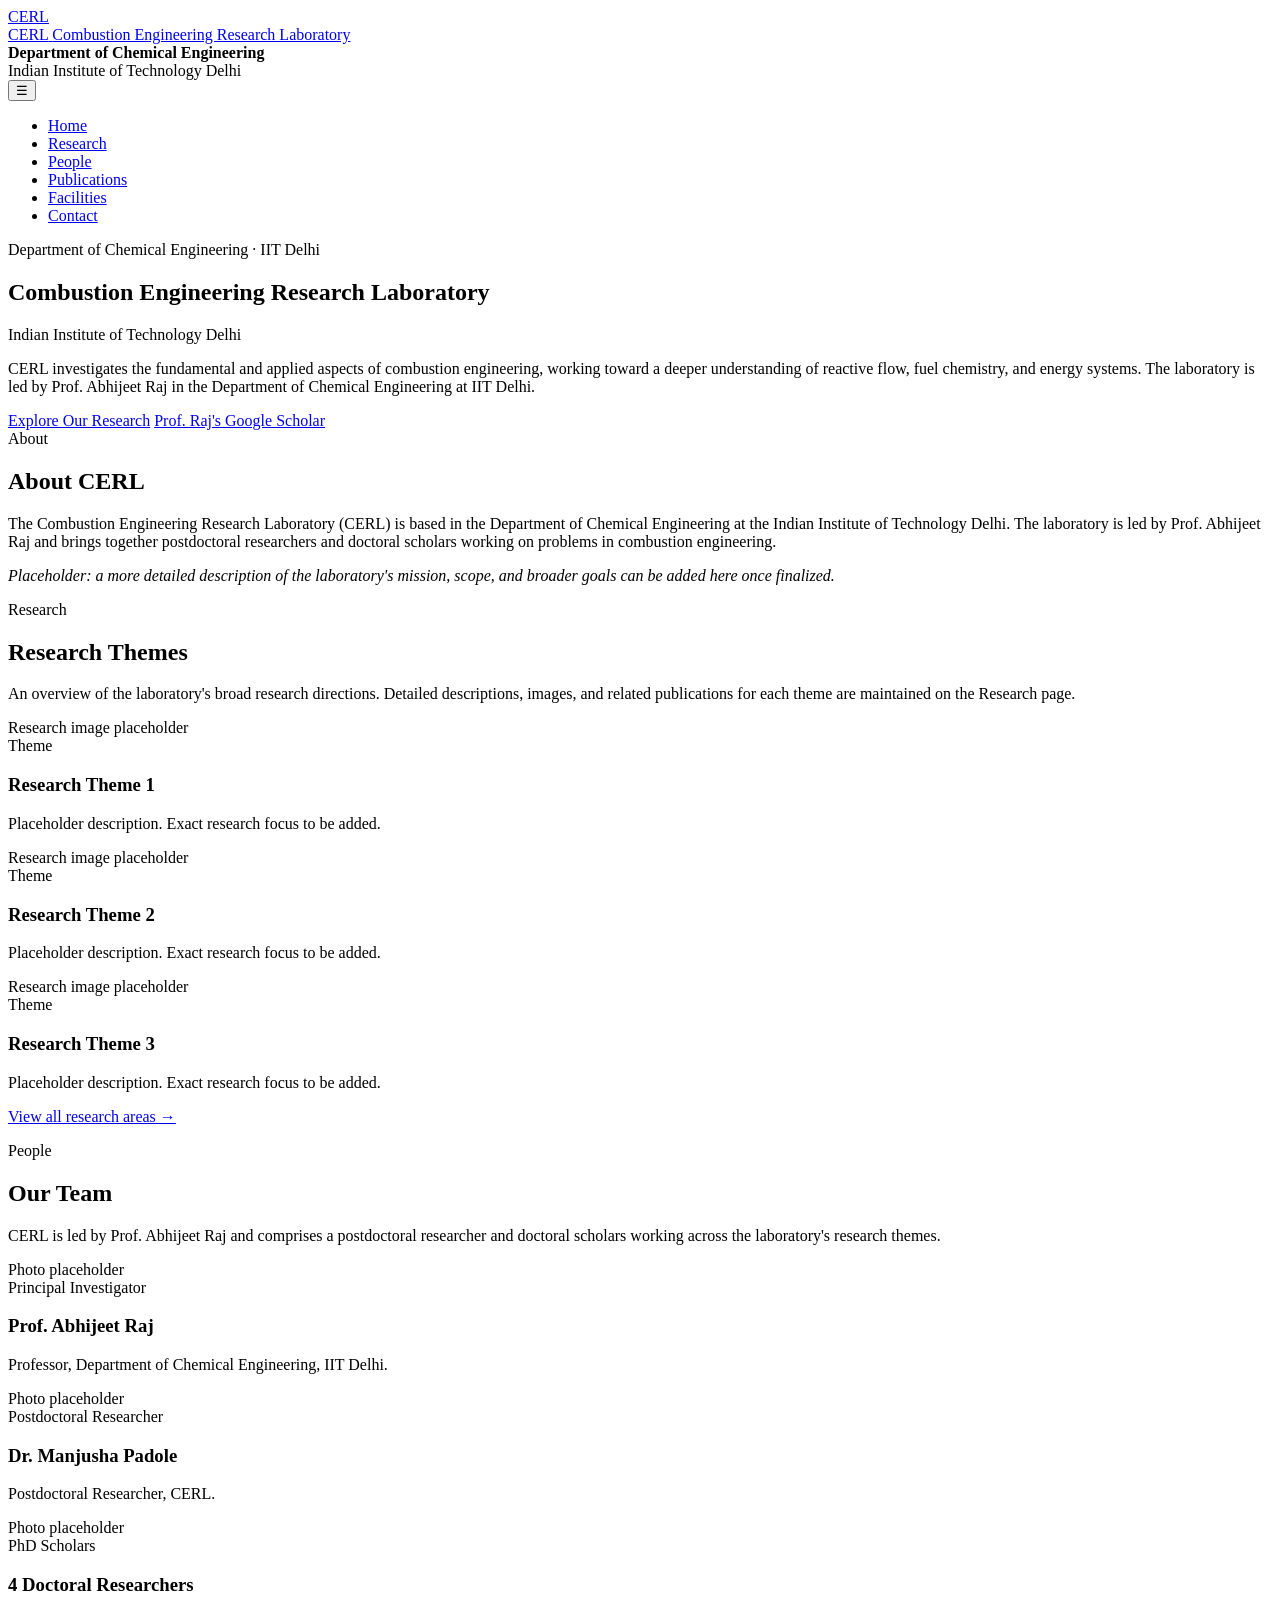
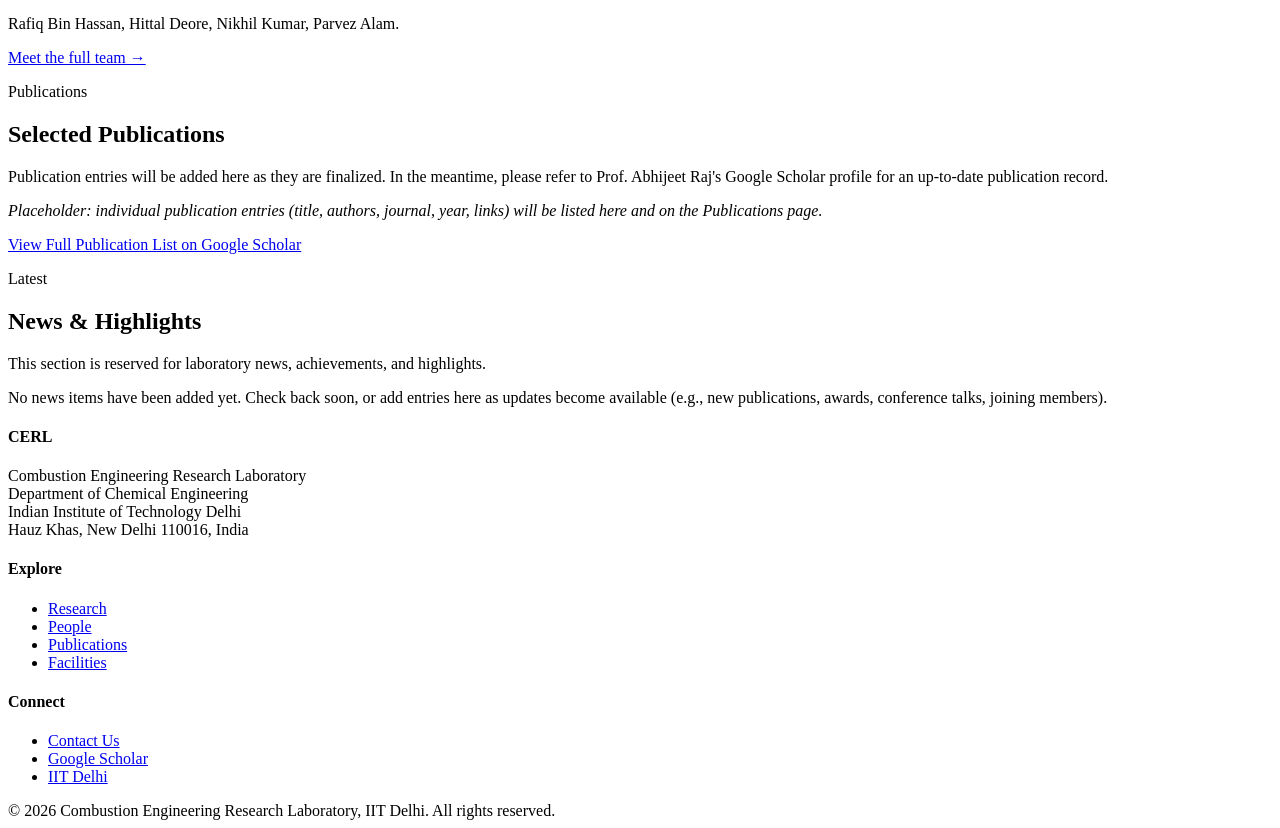
==== index.html @ caae7aa8 "Add files via upload" ====
<!DOCTYPE html>
<html lang="en">
<head>
<meta charset="UTF-8">
<meta name="viewport" content="width=device-width, initial-scale=1.0">
<title>CERL — Combustion Engineering Research Laboratory | IIT Delhi</title>
<meta name="description" content="Combustion Engineering Research Laboratory (CERL), Department of Chemical Engineering, IIT Delhi. Led by Prof. Abhijeet Raj.">
<link rel="preconnect" href="https://fonts.googleapis.com">
<link href="https://fonts.googleapis.com/css2?family=Source+Serif+4:wght@500;600;700&family=Inter:wght@400;500;600;700&display=swap" rel="stylesheet">
<link rel="stylesheet" href="assets/css/style.css">
</head>
<body>

<!-- ================= HEADER ================= -->
<header class="site-header">
  <div class="header-top">
    <a href="index.html" class="brand">
      <div class="brand-mark">CERL</div>
      <div class="brand-text">
        <span class="brand-name">CERL</span>
        <span class="brand-sub">Combustion Engineering Research Laboratory</span>
      </div>
    </a>
    <div class="header-affil">
      <strong>Department of Chemical Engineering</strong><br>
      Indian Institute of Technology Delhi
    </div>
  </div>
  <nav class="site-nav">
    <button class="nav-toggle" aria-label="Toggle navigation">&#9776;</button>
    <ul>
      <li><a href="index.html" class="active">Home</a></li>
      <li><a href="research.html">Research</a></li>
      <li><a href="people.html">People</a></li>
      <li><a href="publications.html">Publications</a></li>
      <li><a href="facilities.html">Facilities</a></li>
      <li><a href="contact.html">Contact</a></li>
    </ul>
  </nav>
</header>

<!-- ================= HERO ================= -->
<section class="hero">
  <div class="container">
    <div class="hero-eyebrow">Department of Chemical Engineering &middot; IIT Delhi</div>
    <h1>Combustion Engineering Research Laboratory</h1>
    <p class="hero-affil">Indian Institute of Technology Delhi</p>
    <p class="hero-statement">
      CERL investigates the fundamental and applied aspects of combustion engineering, working
      toward a deeper understanding of reactive flow, fuel chemistry, and energy systems.
      The laboratory is led by Prof. Abhijeet Raj in the Department of Chemical Engineering at IIT Delhi.
    </p>
    <div class="hero-buttons">
      <a href="research.html" class="btn btn-primary">Explore Our Research</a>
      <a href="https://scholar.google.com/citations?user=QyO7aqgAAAAJ&hl=en" target="_blank" rel="noopener" class="btn btn-outline">Prof. Raj's Google Scholar</a>
    </div>
  </div>
</section>

<!-- ================= ABOUT ================= -->
<section class="section">
  <div class="container">
    <div class="section-kicker">About</div>
    <h2 class="section-title text-center">About CERL</h2>
    <p class="section-intro">
      The Combustion Engineering Research Laboratory (CERL) is based in the Department of
      Chemical Engineering at the Indian Institute of Technology Delhi. The laboratory is
      led by Prof. Abhijeet Raj and brings together postdoctoral researchers and doctoral
      scholars working on problems in combustion engineering.
    </p>
    <p class="section-intro small">
      <em>Placeholder: a more detailed description of the laboratory's mission, scope, and
      broader goals can be added here once finalized.</em>
    </p>
  </div>
</section>

<!-- ================= RESEARCH AREAS ================= -->
<section class="section section-alt">
  <div class="container">
    <div class="section-kicker">Research</div>
    <h2 class="section-title text-center">Research Themes</h2>
    <p class="section-intro">
      An overview of the laboratory's broad research directions. Detailed descriptions,
      images, and related publications for each theme are maintained on the Research page.
    </p>
    <div class="grid grid-3">
      <div class="card">
        <div class="card-media">Research image placeholder</div>
        <div class="card-body">
          <span class="tag">Theme</span>
          <h3>Research Theme 1</h3>
          <p>Placeholder description. Exact research focus to be added.</p>
        </div>
      </div>
      <div class="card">
        <div class="card-media">Research image placeholder</div>
        <div class="card-body">
          <span class="tag">Theme</span>
          <h3>Research Theme 2</h3>
          <p>Placeholder description. Exact research focus to be added.</p>
        </div>
      </div>
      <div class="card">
        <div class="card-media">Research image placeholder</div>
        <div class="card-body">
          <span class="tag">Theme</span>
          <h3>Research Theme 3</h3>
          <p>Placeholder description. Exact research focus to be added.</p>
        </div>
      </div>
    </div>
    <p class="text-center mt-lg"><a href="research.html">View all research areas &rarr;</a></p>
  </div>
</section>

<!-- ================= PEOPLE SNAPSHOT ================= -->
<section class="section">
  <div class="container">
    <div class="section-kicker">People</div>
    <h2 class="section-title text-center">Our Team</h2>
    <p class="section-intro">
      CERL is led by Prof. Abhijeet Raj and comprises a postdoctoral researcher and doctoral
      scholars working across the laboratory's research themes.
    </p>
    <div class="grid grid-3">
      <div class="card">
        <div class="card-media">Photo placeholder</div>
        <div class="card-body">
          <span class="tag">Principal Investigator</span>
          <h3>Prof. Abhijeet Raj</h3>
          <p>Professor, Department of Chemical Engineering, IIT Delhi.</p>
        </div>
      </div>
      <div class="card">
        <div class="card-media">Photo placeholder</div>
        <div class="card-body">
          <span class="tag">Postdoctoral Researcher</span>
          <h3>Dr. Manjusha Padole</h3>
          <p>Postdoctoral Researcher, CERL.</p>
        </div>
      </div>
      <div class="card">
        <div class="card-media">Photo placeholder</div>
        <div class="card-body">
          <span class="tag">PhD Scholars</span>
          <h3>4 Doctoral Researchers</h3>
          <p>Rafiq Bin Hassan, Hittal Deore, Nikhil Kumar, Parvez Alam.</p>
        </div>
      </div>
    </div>
    <p class="text-center mt-lg"><a href="people.html">Meet the full team &rarr;</a></p>
  </div>
</section>

<!-- ================= PUBLICATIONS SNAPSHOT ================= -->
<section class="section section-alt">
  <div class="container">
    <div class="section-kicker">Publications</div>
    <h2 class="section-title text-center">Selected Publications</h2>
    <p class="section-intro">
      Publication entries will be added here as they are finalized. In the meantime, please
      refer to Prof. Abhijeet Raj's Google Scholar profile for an up-to-date publication record.
    </p>
    <div class="pub-filter-note text-center">
      <em>Placeholder: individual publication entries (title, authors, journal, year, links)
      will be listed here and on the Publications page.</em>
    </div>
    <p class="text-center">
      <a href="https://scholar.google.com/citations?user=QyO7aqgAAAAJ&hl=en" target="_blank" rel="noopener" class="btn btn-scholar">View Full Publication List on Google Scholar</a>
    </p>
  </div>
</section>

<!-- ================= NEWS ================= -->
<section class="section">
  <div class="container">
    <div class="section-kicker">Latest</div>
    <h2 class="section-title text-center">News &amp; Highlights</h2>
    <p class="section-intro">
      This section is reserved for laboratory news, achievements, and highlights.
    </p>
    <div class="empty-slot">
      No news items have been added yet. Check back soon, or add entries here as updates
      become available (e.g., new publications, awards, conference talks, joining members).
    </div>
  </div>
</section>

<!-- ================= FOOTER ================= -->
<footer class="site-footer">
  <div class="container">
    <div class="footer-grid">
      <div>
        <h4>CERL</h4>
        <p>Combustion Engineering Research Laboratory<br>
        Department of Chemical Engineering<br>
        Indian Institute of Technology Delhi<br>
        Hauz Khas, New Delhi 110016, India</p>
      </div>
      <div>
        <h4>Explore</h4>
        <ul>
          <li><a href="research.html">Research</a></li>
          <li><a href="people.html">People</a></li>
          <li><a href="publications.html">Publications</a></li>
          <li><a href="facilities.html">Facilities</a></li>
        </ul>
      </div>
      <div>
        <h4>Connect</h4>
        <ul>
          <li><a href="contact.html">Contact Us</a></li>
          <li><a href="https://scholar.google.com/citations?user=QyO7aqgAAAAJ&hl=en" target="_blank" rel="noopener">Google Scholar</a></li>
          <li><a href="https://www.iitd.ac.in" target="_blank" rel="noopener">IIT Delhi</a></li>
        </ul>
      </div>
    </div>
    <div class="footer-bottom">
      &copy; <span id="year"></span> Combustion Engineering Research Laboratory, IIT Delhi. All rights reserved.
    </div>
  </div>
</footer>

<script src="assets/js/main.js"></script>
<script>document.getElementById("year").textContent = new Date().getFullYear();</script>
</body>
</html>
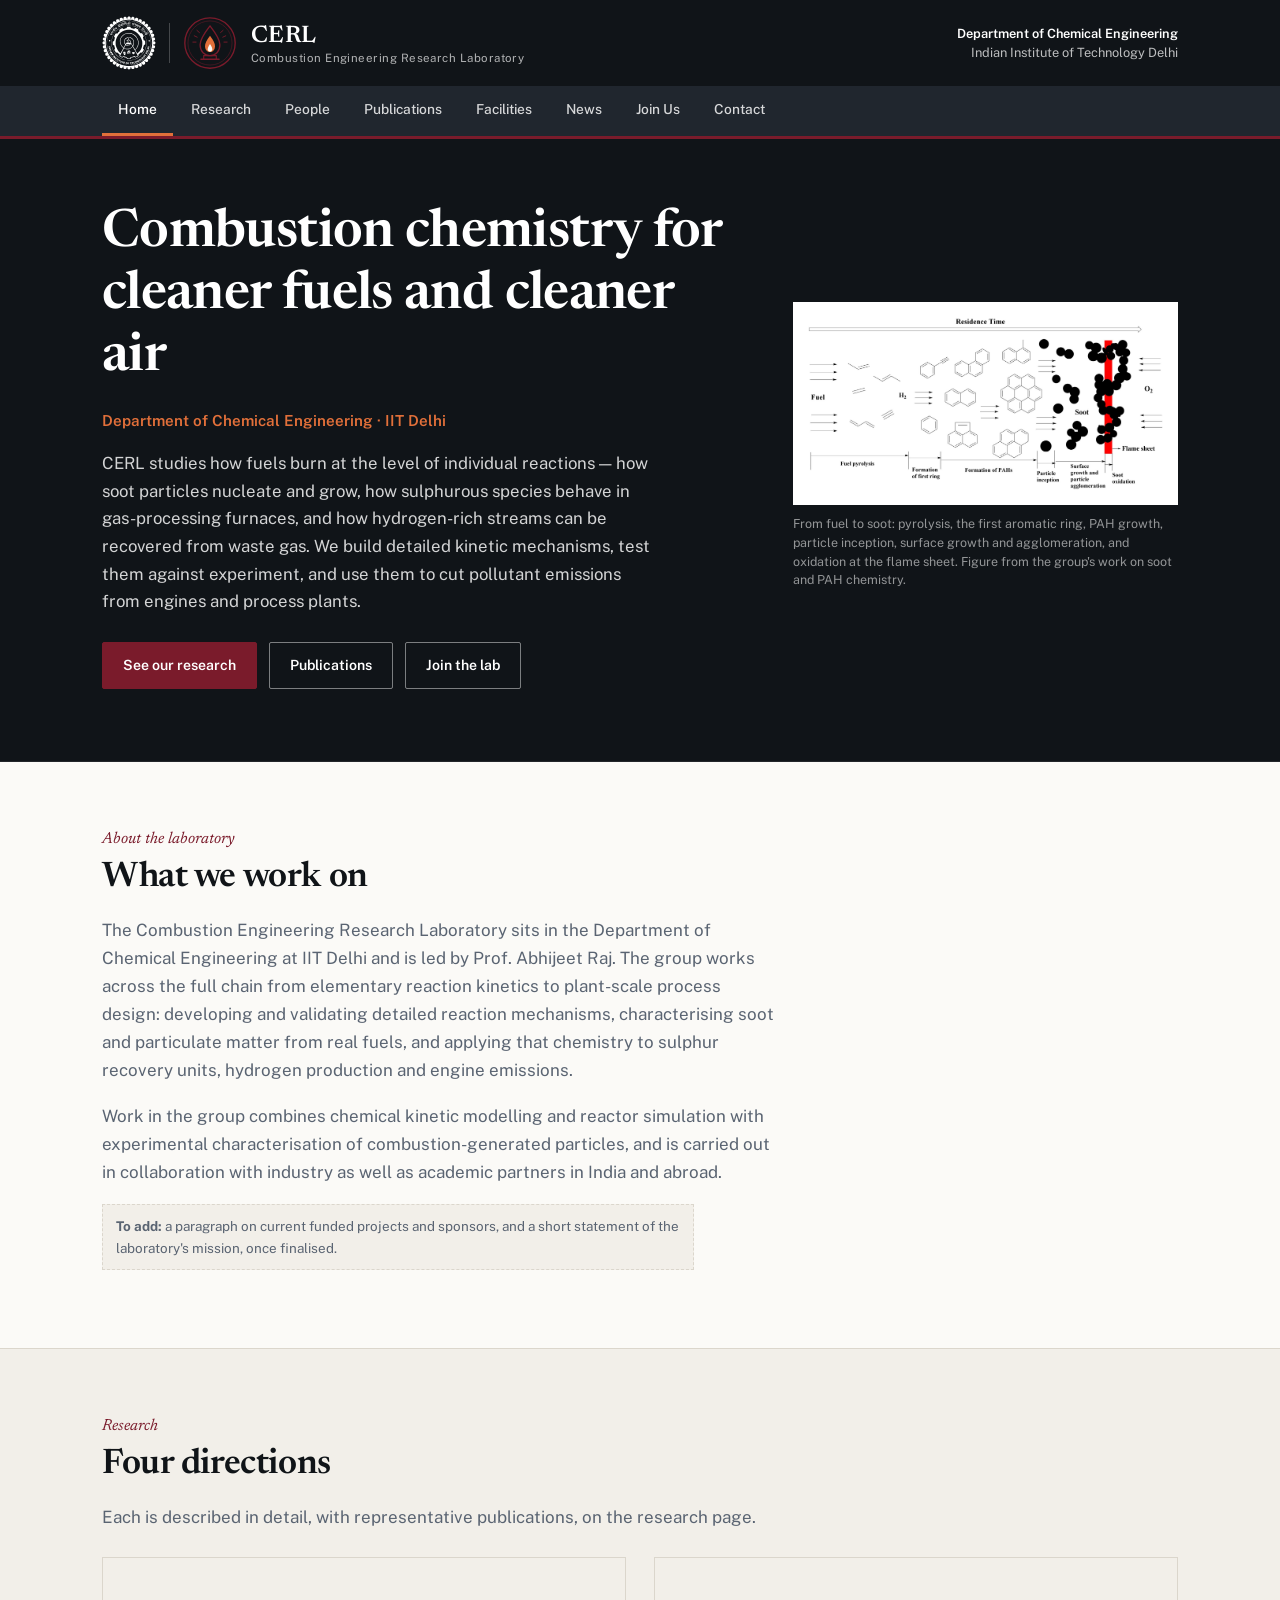
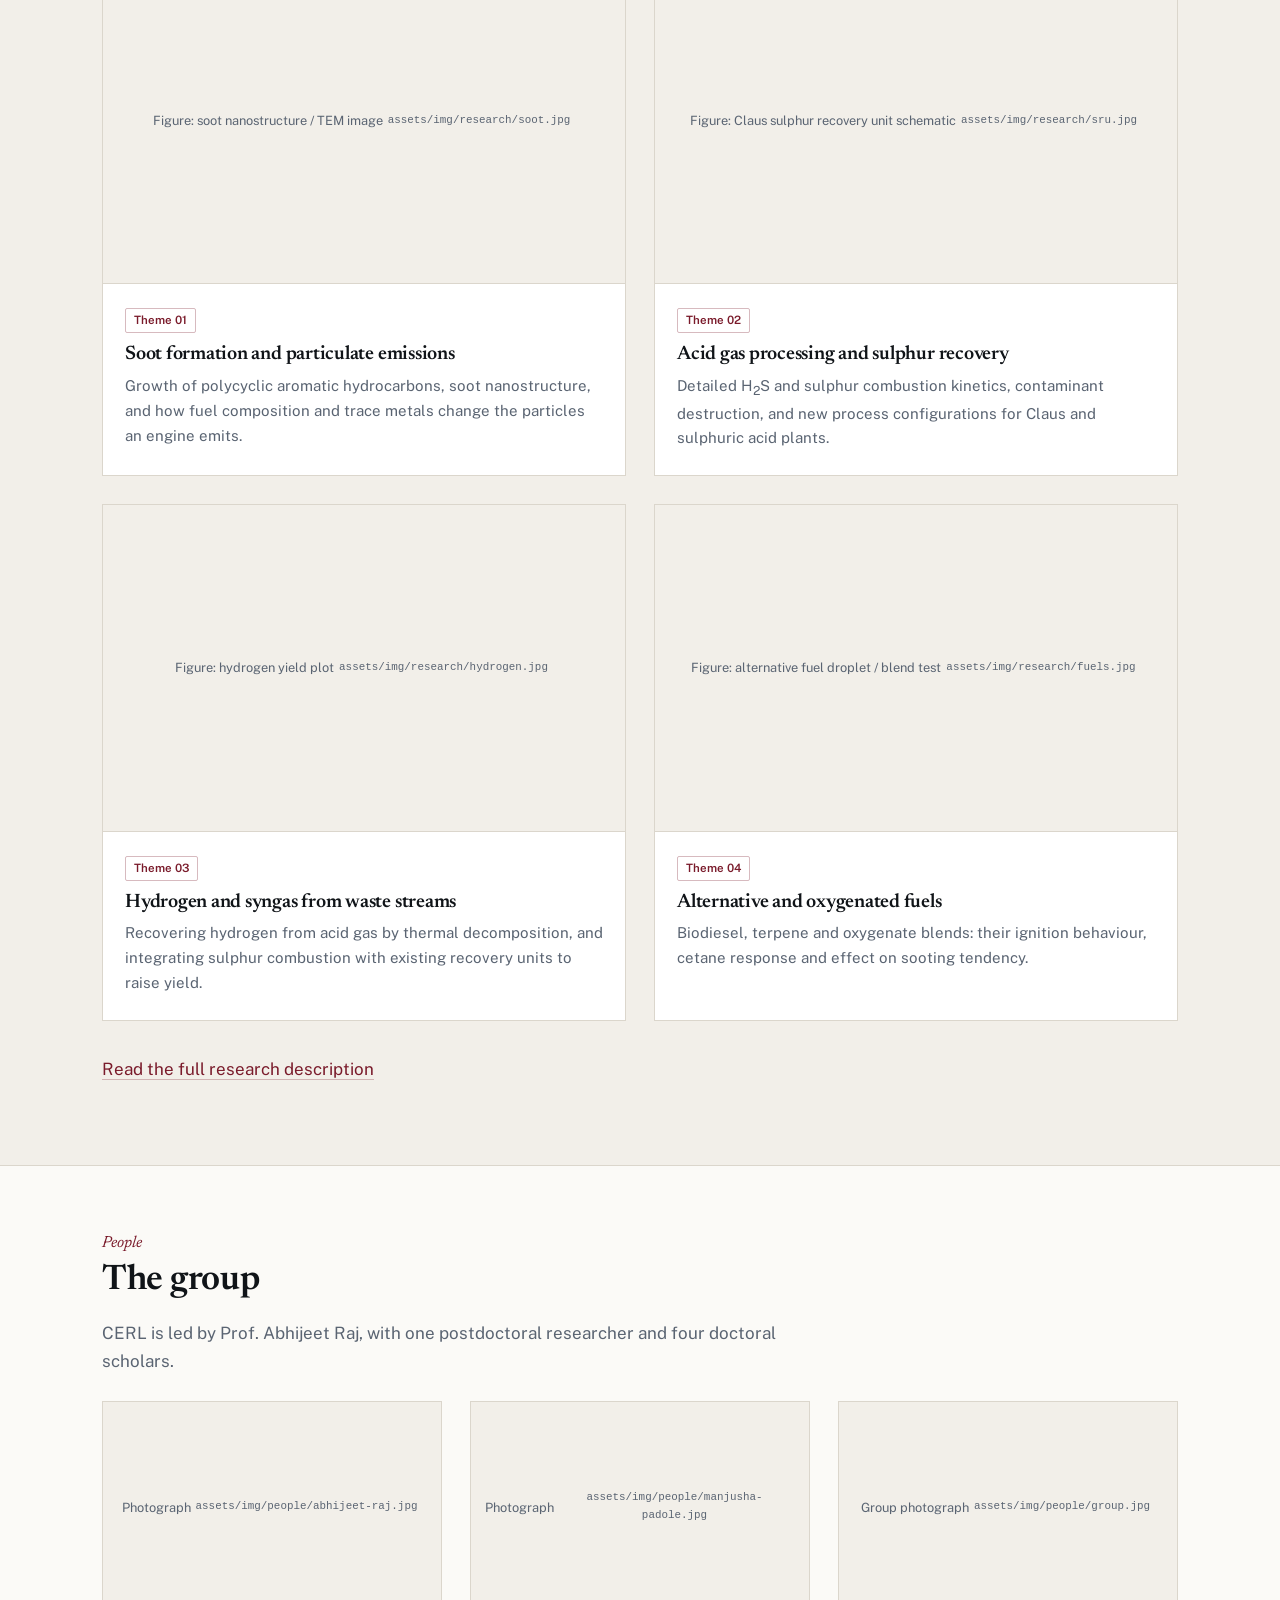
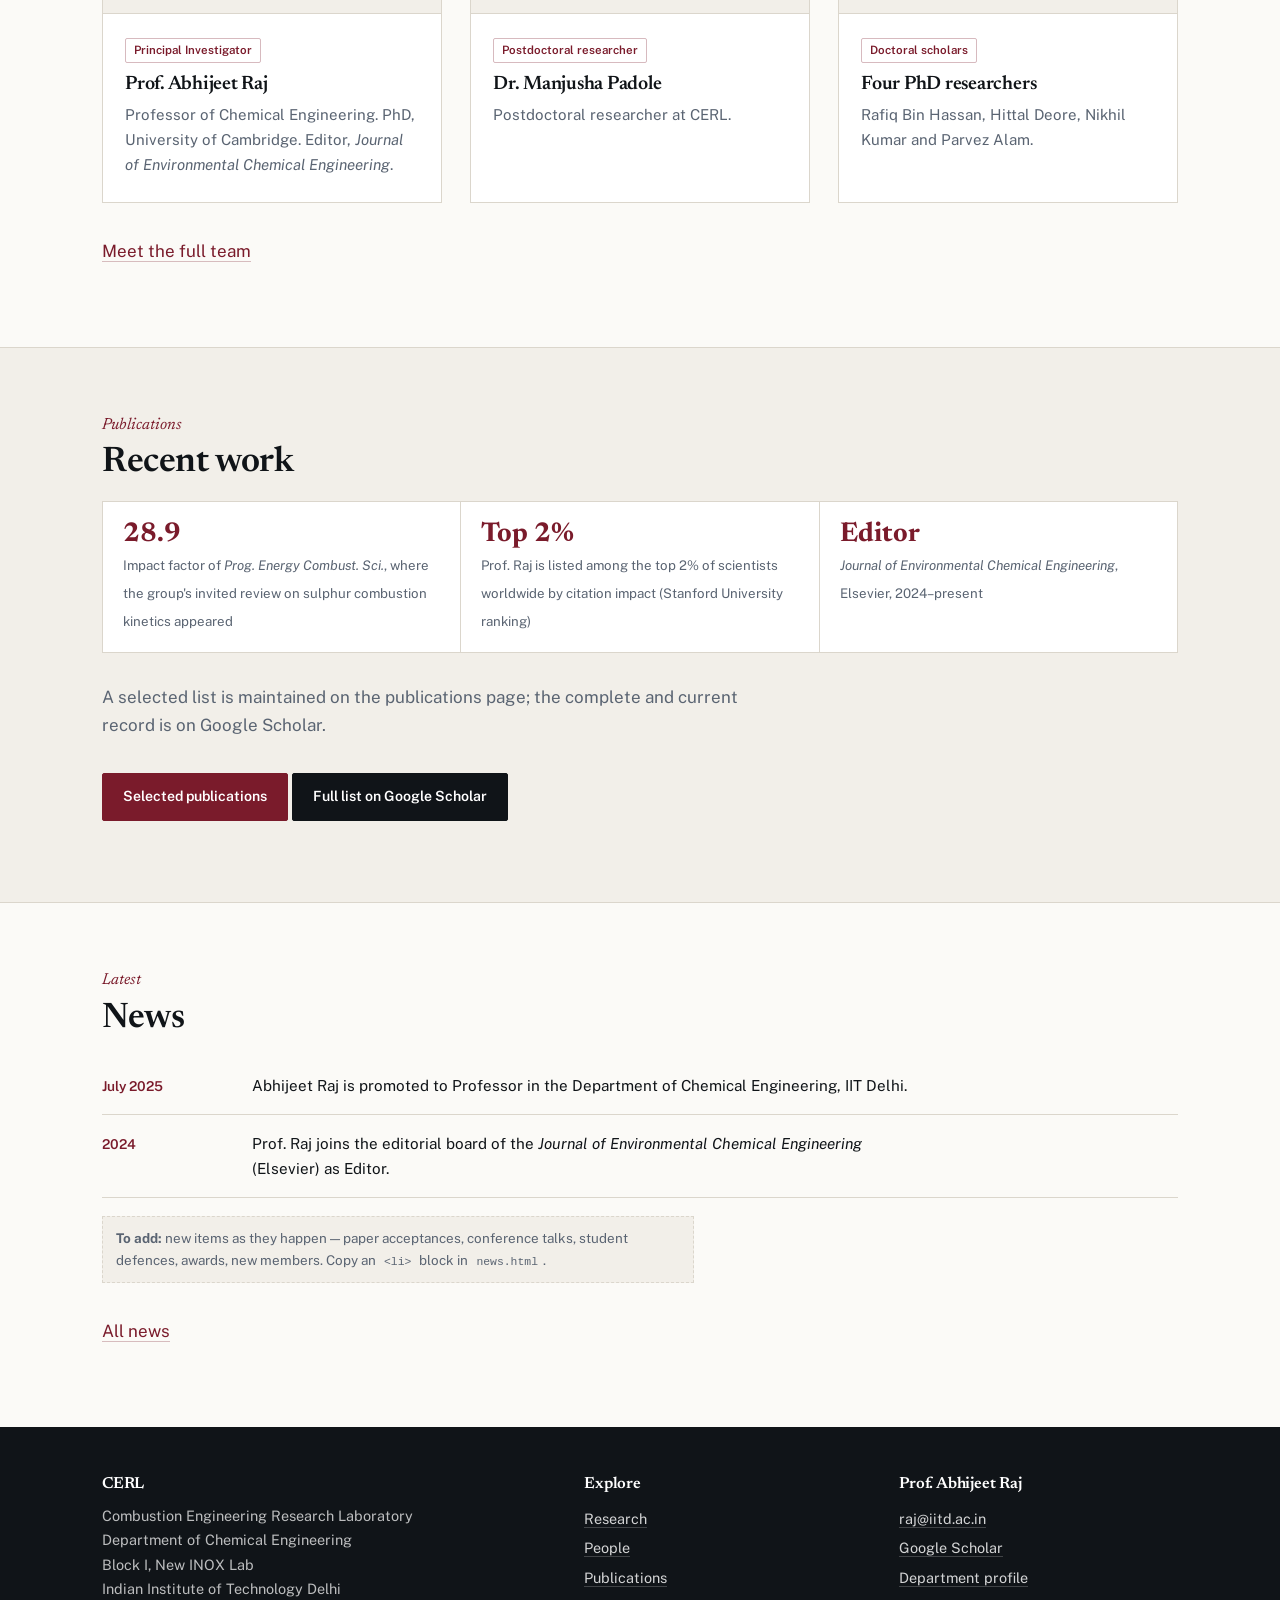
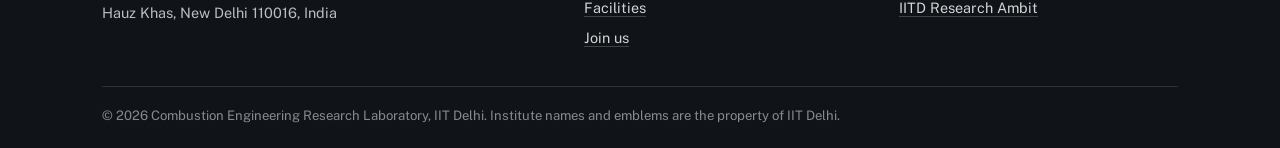
==== commit 1b134d20: "Add files via upload" ====
--- a/index.html
+++ b/index.html
@@ -3,19 +3,23 @@
 <head>
 <meta charset="UTF-8">
 <meta name="viewport" content="width=device-width, initial-scale=1.0">
-<title>CERL — Combustion Engineering Research Laboratory | IIT Delhi</title>
-<meta name="description" content="Combustion Engineering Research Laboratory (CERL), Department of Chemical Engineering, IIT Delhi. Led by Prof. Abhijeet Raj.">
+<title>CERL &mdash; Combustion Engineering Research Laboratory | IIT Delhi</title>
+<meta name="description" content="Combustion Engineering Research Laboratory (CERL), Department of Chemical Engineering, IIT Delhi. Led by Prof. Abhijeet Raj. Combustion kinetics, soot formation, acid gas processing and hydrogen.">
+<link rel="icon" href="assets/img/cerl-mark.svg" type="image/svg+xml">
 <link rel="preconnect" href="https://fonts.googleapis.com">
-<link href="https://fonts.googleapis.com/css2?family=Source+Serif+4:wght@500;600;700&family=Inter:wght@400;500;600;700&display=swap" rel="stylesheet">
+<link rel="preconnect" href="https://fonts.gstatic.com" crossorigin>
+<link href="https://fonts.googleapis.com/css2?family=Newsreader:ital,opsz,wght@0,6..72,400;0,600;1,6..72,400&family=Public+Sans:wght@400;500;600;700&display=swap" rel="stylesheet">
 <link rel="stylesheet" href="assets/css/style.css">
 </head>
 <body>
-
-<!-- ================= HEADER ================= -->
 <header class="site-header">
   <div class="header-top">
     <a href="index.html" class="brand">
-      <div class="brand-mark">CERL</div>
+      <div class="brand-lockup">
+        <img class="iitd-logo" src="assets/img/iitd_logo.svg" alt="Indian Institute of Technology Delhi">
+        <div class="rule-v"></div>
+        <img class="iitd-logo cerl-logo" src="assets/img/cerl-mark.svg" alt="">
+      </div>
       <div class="brand-text">
         <span class="brand-name">CERL</span>
         <span class="brand-sub">Combustion Engineering Research Laboratory</span>
@@ -27,167 +31,203 @@
     </div>
   </div>
   <nav class="site-nav">
-    <button class="nav-toggle" aria-label="Toggle navigation">&#9776;</button>
+    <button class="nav-toggle" aria-label="Show navigation menu" aria-expanded="false">&#9776;</button>
     <ul>
       <li><a href="index.html" class="active">Home</a></li>
       <li><a href="research.html">Research</a></li>
       <li><a href="people.html">People</a></li>
       <li><a href="publications.html">Publications</a></li>
       <li><a href="facilities.html">Facilities</a></li>
+      <li><a href="news.html">News</a></li>
+      <li><a href="join.html">Join Us</a></li>
       <li><a href="contact.html">Contact</a></li>
     </ul>
   </nav>
 </header>
-
-<!-- ================= HERO ================= -->
 <section class="hero">
   <div class="container">
-    <div class="hero-eyebrow">Department of Chemical Engineering &middot; IIT Delhi</div>
-    <h1>Combustion Engineering Research Laboratory</h1>
-    <p class="hero-affil">Indian Institute of Technology Delhi</p>
-    <p class="hero-statement">
-      CERL investigates the fundamental and applied aspects of combustion engineering, working
-      toward a deeper understanding of reactive flow, fuel chemistry, and energy systems.
-      The laboratory is led by Prof. Abhijeet Raj in the Department of Chemical Engineering at IIT Delhi.
-    </p>
-    <div class="hero-buttons">
-      <a href="research.html" class="btn btn-primary">Explore Our Research</a>
-      <a href="https://scholar.google.com/citations?user=QyO7aqgAAAAJ&hl=en" target="_blank" rel="noopener" class="btn btn-outline">Prof. Raj's Google Scholar</a>
-    </div>
-  </div>
-</section>
-
-<!-- ================= ABOUT ================= -->
+    <div class="hero-grid">
+      <div>
+        <h1>Combustion chemistry for cleaner fuels and cleaner air</h1>
+        <p class="hero-affil">Department of Chemical Engineering &middot; IIT Delhi</p>
+        <p class="hero-statement">
+          CERL studies how fuels burn at the level of individual reactions &mdash; how soot particles
+          nucleate and grow, how sulphurous species behave in gas-processing furnaces, and how
+          hydrogen-rich streams can be recovered from waste gas. We build detailed kinetic
+          mechanisms, test them against experiment, and use them to cut pollutant emissions from
+          engines and process plants.
+        </p>
+        <div class="hero-buttons">
+          <a href="research.html" class="btn btn-primary">See our research</a>
+          <a href="publications.html" class="btn btn-outline">Publications</a>
+          <a href="join.html" class="btn btn-outline">Join the lab</a>
+        </div>
+      </div>
+      <div><div class="hero-figure">
+  <img src="assets/img/research/soot-formation-pathway.jpg"
+       alt="Schematic of soot formation: fuel pyrolysis, formation of the first aromatic ring, PAH growth, particle inception, surface growth and agglomeration, and oxidation at the flame sheet.">
+</div>
+<p class="figcap">From fuel to soot: pyrolysis, the first aromatic ring, PAH growth, particle
+inception, surface growth and agglomeration, and oxidation at the flame sheet. Figure from the
+group's work on soot and PAH chemistry.</p></div>
+    </div>
+  </div>
+</section>
+
 <section class="section">
   <div class="container">
-    <div class="section-kicker">About</div>
-    <h2 class="section-title text-center">About CERL</h2>
-    <p class="section-intro">
-      The Combustion Engineering Research Laboratory (CERL) is based in the Department of
-      Chemical Engineering at the Indian Institute of Technology Delhi. The laboratory is
-      led by Prof. Abhijeet Raj and brings together postdoctoral researchers and doctoral
-      scholars working on problems in combustion engineering.
-    </p>
-    <p class="section-intro small">
-      <em>Placeholder: a more detailed description of the laboratory's mission, scope, and
-      broader goals can be added here once finalized.</em>
-    </p>
-  </div>
-</section>
-
-<!-- ================= RESEARCH AREAS ================= -->
+    <div class="section-kicker">About the laboratory</div>
+    <h2 class="section-title">What we work on</h2>
+    <p class="section-intro">
+      The Combustion Engineering Research Laboratory sits in the Department of Chemical
+      Engineering at IIT Delhi and is led by Prof. Abhijeet Raj. The group works across the
+      full chain from elementary reaction kinetics to plant-scale process design: developing
+      and validating detailed reaction mechanisms, characterising soot and particulate matter
+      from real fuels, and applying that chemistry to sulphur recovery units, hydrogen
+      production and engine emissions.
+    </p>
+    <p class="section-intro">
+      Work in the group combines chemical kinetic modelling and reactor simulation with
+      experimental characterisation of combustion-generated particles, and is carried out in
+      collaboration with industry as well as academic partners in India and abroad.
+    </p>
+    <p class="placeholder-note">
+      <strong>To add:</strong> a paragraph on current funded projects and sponsors, and a short
+      statement of the laboratory's mission, once finalised.
+    </p>
+  </div>
+</section>
+
 <section class="section section-alt">
   <div class="container">
     <div class="section-kicker">Research</div>
-    <h2 class="section-title text-center">Research Themes</h2>
-    <p class="section-intro">
-      An overview of the laboratory's broad research directions. Detailed descriptions,
-      images, and related publications for each theme are maintained on the Research page.
-    </p>
-    <div class="grid grid-3">
-      <div class="card">
-        <div class="card-media">Research image placeholder</div>
-        <div class="card-body">
-          <span class="tag">Theme</span>
-          <h3>Research Theme 1</h3>
-          <p>Placeholder description. Exact research focus to be added.</p>
-        </div>
-      </div>
-      <div class="card">
-        <div class="card-media">Research image placeholder</div>
-        <div class="card-body">
-          <span class="tag">Theme</span>
-          <h3>Research Theme 2</h3>
-          <p>Placeholder description. Exact research focus to be added.</p>
-        </div>
-      </div>
-      <div class="card">
-        <div class="card-media">Research image placeholder</div>
-        <div class="card-body">
-          <span class="tag">Theme</span>
-          <h3>Research Theme 3</h3>
-          <p>Placeholder description. Exact research focus to be added.</p>
-        </div>
-      </div>
-    </div>
-    <p class="text-center mt-lg"><a href="research.html">View all research areas &rarr;</a></p>
-  </div>
-</section>
-
-<!-- ================= PEOPLE SNAPSHOT ================= -->
+    <h2 class="section-title">Four directions</h2>
+    <p class="section-intro">Each is described in detail, with representative publications, on the research page.</p>
+    <div class="grid grid-2" style="margin-top:26px">
+      <div class="card">
+        <div class="card-media">Figure: soot nanostructure / TEM image<br><code>assets/img/research/soot.jpg</code></div>
+        <div class="card-body">
+          <span class="tag">Theme 01</span>
+          <h3>Soot formation and particulate emissions</h3>
+          <p>Growth of polycyclic aromatic hydrocarbons, soot nanostructure, and how fuel
+          composition and trace metals change the particles an engine emits.</p>
+        </div>
+      </div>
+      <div class="card">
+        <div class="card-media">Figure: Claus sulphur recovery unit schematic<br><code>assets/img/research/sru.jpg</code></div>
+        <div class="card-body">
+          <span class="tag">Theme 02</span>
+          <h3>Acid gas processing and sulphur recovery</h3>
+          <p>Detailed H<sub>2</sub>S and sulphur combustion kinetics, contaminant destruction, and
+          new process configurations for Claus and sulphuric acid plants.</p>
+        </div>
+      </div>
+      <div class="card">
+        <div class="card-media">Figure: hydrogen yield plot<br><code>assets/img/research/hydrogen.jpg</code></div>
+        <div class="card-body">
+          <span class="tag">Theme 03</span>
+          <h3>Hydrogen and syngas from waste streams</h3>
+          <p>Recovering hydrogen from acid gas by thermal decomposition, and integrating sulphur
+          combustion with existing recovery units to raise yield.</p>
+        </div>
+      </div>
+      <div class="card">
+        <div class="card-media">Figure: alternative fuel droplet / blend test<br><code>assets/img/research/fuels.jpg</code></div>
+        <div class="card-body">
+          <span class="tag">Theme 04</span>
+          <h3>Alternative and oxygenated fuels</h3>
+          <p>Biodiesel, terpene and oxygenate blends: their ignition behaviour, cetane response
+          and effect on sooting tendency.</p>
+        </div>
+      </div>
+    </div>
+    <p class="mt-lg"><a href="research.html">Read the full research description</a></p>
+  </div>
+</section>
+
 <section class="section">
   <div class="container">
     <div class="section-kicker">People</div>
-    <h2 class="section-title text-center">Our Team</h2>
-    <p class="section-intro">
-      CERL is led by Prof. Abhijeet Raj and comprises a postdoctoral researcher and doctoral
-      scholars working across the laboratory's research themes.
-    </p>
-    <div class="grid grid-3">
-      <div class="card">
-        <div class="card-media">Photo placeholder</div>
+    <h2 class="section-title">The group</h2>
+    <p class="section-intro">
+      CERL is led by Prof. Abhijeet Raj, with one postdoctoral researcher and four doctoral
+      scholars.
+    </p>
+    <div class="grid grid-3" style="margin-top:26px">
+      <div class="card">
+        <div class="card-media">Photograph<br><code>assets/img/people/abhijeet-raj.jpg</code></div>
         <div class="card-body">
           <span class="tag">Principal Investigator</span>
           <h3>Prof. Abhijeet Raj</h3>
-          <p>Professor, Department of Chemical Engineering, IIT Delhi.</p>
-        </div>
-      </div>
-      <div class="card">
-        <div class="card-media">Photo placeholder</div>
-        <div class="card-body">
-          <span class="tag">Postdoctoral Researcher</span>
+          <p>Professor of Chemical Engineering. PhD, University of Cambridge. Editor,
+          <em>Journal of Environmental Chemical Engineering</em>.</p>
+        </div>
+      </div>
+      <div class="card">
+        <div class="card-media">Photograph<br><code>assets/img/people/manjusha-padole.jpg</code></div>
+        <div class="card-body">
+          <span class="tag">Postdoctoral researcher</span>
           <h3>Dr. Manjusha Padole</h3>
-          <p>Postdoctoral Researcher, CERL.</p>
-        </div>
-      </div>
-      <div class="card">
-        <div class="card-media">Photo placeholder</div>
-        <div class="card-body">
-          <span class="tag">PhD Scholars</span>
-          <h3>4 Doctoral Researchers</h3>
-          <p>Rafiq Bin Hassan, Hittal Deore, Nikhil Kumar, Parvez Alam.</p>
-        </div>
-      </div>
-    </div>
-    <p class="text-center mt-lg"><a href="people.html">Meet the full team &rarr;</a></p>
-  </div>
-</section>
-
-<!-- ================= PUBLICATIONS SNAPSHOT ================= -->
+          <p>Postdoctoral researcher at CERL.</p>
+        </div>
+      </div>
+      <div class="card">
+        <div class="card-media">Group photograph<br><code>assets/img/people/group.jpg</code></div>
+        <div class="card-body">
+          <span class="tag">Doctoral scholars</span>
+          <h3>Four PhD researchers</h3>
+          <p>Rafiq Bin Hassan, Hittal Deore, Nikhil Kumar and Parvez Alam.</p>
+        </div>
+      </div>
+    </div>
+    <p class="mt-lg"><a href="people.html">Meet the full team</a></p>
+  </div>
+</section>
+
 <section class="section section-alt">
   <div class="container">
     <div class="section-kicker">Publications</div>
-    <h2 class="section-title text-center">Selected Publications</h2>
-    <p class="section-intro">
-      Publication entries will be added here as they are finalized. In the meantime, please
-      refer to Prof. Abhijeet Raj's Google Scholar profile for an up-to-date publication record.
-    </p>
-    <div class="pub-filter-note text-center">
-      <em>Placeholder: individual publication entries (title, authors, journal, year, links)
-      will be listed here and on the Publications page.</em>
-    </div>
-    <p class="text-center">
-      <a href="https://scholar.google.com/citations?user=QyO7aqgAAAAJ&hl=en" target="_blank" rel="noopener" class="btn btn-scholar">View Full Publication List on Google Scholar</a>
-    </p>
-  </div>
-</section>
-
-<!-- ================= NEWS ================= -->
+    <h2 class="section-title">Recent work</h2>
+    <div class="pub-stats">
+      <div class="pub-stat"><b>28.9</b><span>Impact factor of <em>Prog. Energy Combust. Sci.</em>, where the group's invited review on sulphur combustion kinetics appeared</span></div>
+      <div class="pub-stat"><b>Top 2%</b><span>Prof. Raj is listed among the top 2% of scientists worldwide by citation impact (Stanford University ranking)</span></div>
+      <div class="pub-stat"><b>Editor</b><span><em>Journal of Environmental Chemical Engineering</em>, Elsevier, 2024&ndash;present</span></div>
+    </div>
+    <p class="section-intro">
+      A selected list is maintained on the publications page; the complete and current record
+      is on Google Scholar.
+    </p>
+    <p class="mt-lg">
+      <a href="publications.html" class="btn btn-primary">Selected publications</a>
+      <a href="https://scholar.google.com/citations?hl=en&user=QyO7aqgAAAAJ&view_op=list_works&sortby=pubdate" target="_blank" rel="noopener" class="btn btn-scholar">Full list on Google Scholar</a>
+    </p>
+  </div>
+</section>
+
 <section class="section">
   <div class="container">
     <div class="section-kicker">Latest</div>
-    <h2 class="section-title text-center">News &amp; Highlights</h2>
-    <p class="section-intro">
-      This section is reserved for laboratory news, achievements, and highlights.
-    </p>
-    <div class="empty-slot">
-      No news items have been added yet. Check back soon, or add entries here as updates
-      become available (e.g., new publications, awards, conference talks, joining members).
-    </div>
-  </div>
-</section>
-
-<!-- ================= FOOTER ================= -->
+    <h2 class="section-title">News</h2>
+    <ul class="news-list">
+      <li>
+        <div class="news-date">July 2025</div>
+        <p>Abhijeet Raj is promoted to Professor in the Department of Chemical Engineering,
+        IIT Delhi.</p>
+      </li>
+      <li>
+        <div class="news-date">2024</div>
+        <p>Prof. Raj joins the editorial board of the <em>Journal of Environmental Chemical
+        Engineering</em> (Elsevier) as Editor.</p>
+      </li>
+    </ul>
+    <p class="placeholder-note" style="margin-top:18px">
+      <strong>To add:</strong> new items as they happen &mdash; paper acceptances, conference talks,
+      student defences, awards, new members. Copy an <code>&lt;li&gt;</code> block in
+      <code>news.html</code>.
+    </p>
+    <p class="mt-lg"><a href="news.html">All news</a></p>
+  </div>
+</section>
 <footer class="site-footer">
   <div class="container">
     <div class="footer-grid">
@@ -195,6 +235,7 @@
         <h4>CERL</h4>
         <p>Combustion Engineering Research Laboratory<br>
         Department of Chemical Engineering<br>
+        Block I, New INOX Lab<br>
         Indian Institute of Technology Delhi<br>
         Hauz Khas, New Delhi 110016, India</p>
       </div>
@@ -205,24 +246,26 @@
           <li><a href="people.html">People</a></li>
           <li><a href="publications.html">Publications</a></li>
           <li><a href="facilities.html">Facilities</a></li>
+          <li><a href="join.html">Join us</a></li>
         </ul>
       </div>
       <div>
-        <h4>Connect</h4>
+        <h4>Prof. Abhijeet Raj</h4>
         <ul>
-          <li><a href="contact.html">Contact Us</a></li>
-          <li><a href="https://scholar.google.com/citations?user=QyO7aqgAAAAJ&hl=en" target="_blank" rel="noopener">Google Scholar</a></li>
-          <li><a href="https://www.iitd.ac.in" target="_blank" rel="noopener">IIT Delhi</a></li>
+          <li><a href="mailto:raj@iitd.ac.in">raj@iitd.ac.in</a></li>
+          <li><a href="https://scholar.google.com/citations?hl=en&user=QyO7aqgAAAAJ&view_op=list_works&sortby=pubdate" target="_blank" rel="noopener">Google Scholar</a></li>
+          <li><a href="https://chemical.iitd.ac.in/faculty/abhijeet-raj/" target="_blank" rel="noopener">Department profile</a></li>
+          <li><a href="https://researchambit.iitd.ac.in/faculty/raj" target="_blank" rel="noopener">IITD Research Ambit</a></li>
         </ul>
       </div>
     </div>
     <div class="footer-bottom">
-      &copy; <span id="year"></span> Combustion Engineering Research Laboratory, IIT Delhi. All rights reserved.
+      &copy; <span id="year"></span> Combustion Engineering Research Laboratory, IIT Delhi.
+      Institute names and emblems are the property of IIT Delhi.
     </div>
   </div>
 </footer>
 
 <script src="assets/js/main.js"></script>
-<script>document.getElementById("year").textContent = new Date().getFullYear();</script>
 </body>
 </html>
--- a/assets/css/style.css
+++ b/assets/css/style.css
@@ -0,0 +1,342 @@
+/* ============================================================
+   CERL — Combustion Engineering Research Laboratory, IIT Delhi
+   Single shared stylesheet. No build step, no framework.
+   ============================================================ */
+
+:root{
+  --ink:#101418;
+  --ink-soft:#20262e;
+  --maroon:#7A1B2B;
+  --maroon-dk:#5C1420;
+  --ember:#E2703A;
+  --paper:#FBFAF7;
+  --paper-2:#F2EFE9;
+  --slate:#5A6472;
+  --line:#DBD6CC;
+  --white:#fff;
+
+  --serif:"Newsreader",Georgia,"Times New Roman",serif;
+  --sans:"Public Sans","Helvetica Neue",Arial,sans-serif;
+
+  --wrap:1120px;
+  --gap:28px;
+}
+
+*,*::before,*::after{box-sizing:border-box}
+html{scroll-behavior:smooth}
+@media (prefers-reduced-motion:reduce){
+  html{scroll-behavior:auto}
+  *{animation:none!important;transition:none!important}
+}
+body{
+  margin:0;
+  background:var(--paper);
+  color:var(--ink);
+  font-family:var(--sans);
+  font-size:17px;
+  line-height:1.65;
+  -webkit-font-smoothing:antialiased;
+}
+img{max-width:100%;display:block}
+a{color:var(--maroon);text-decoration:none;border-bottom:1px solid rgba(122,27,43,.28)}
+a:hover{border-bottom-color:var(--maroon)}
+:focus-visible{outline:2px solid var(--ember);outline-offset:3px}
+
+h1,h2,h3,h4{font-family:var(--serif);font-weight:600;line-height:1.18;margin:0 0 .5em;letter-spacing:-.012em}
+h1{font-size:clamp(2.1rem,4.6vw,3.3rem)}
+h2{font-size:clamp(1.6rem,3vw,2.2rem)}
+h3{font-size:1.22rem}
+h4{font-size:1.02rem}
+p{margin:0 0 1.05em;max-width:74ch}
+
+.container{width:100%;max-width:var(--wrap);margin:0 auto;padding:0 22px}
+.text-center{text-align:center}
+.mt-lg{margin-top:34px}
+.small{font-size:.92rem}
+.muted{color:var(--slate)}
+
+/* ---------- Header ---------- */
+.site-header{background:var(--ink);color:var(--white);border-bottom:3px solid var(--maroon)}
+.header-top{
+  max-width:var(--wrap);margin:0 auto;padding:16px 22px;
+  display:flex;align-items:center;gap:18px;flex-wrap:wrap;justify-content:space-between;
+}
+.brand{display:flex;align-items:center;gap:14px;border:0;color:inherit}
+.brand:hover{border:0}
+.brand-lockup{display:flex;align-items:center;gap:13px}
+.iitd-logo{height:52px;width:auto}
+.logo-slot{
+  height:52px;width:52px;border:1px dashed rgba(255,255,255,.35);border-radius:50%;
+  display:flex;align-items:center;justify-content:center;text-align:center;
+  font-size:8px;line-height:1.15;color:rgba(255,255,255,.6);padding:4px;
+}
+.rule-v{width:1px;height:40px;background:rgba(255,255,255,.22)}
+.brand-text{display:flex;flex-direction:column;line-height:1.25}
+.brand-name{font-family:var(--serif);font-size:1.5rem;font-weight:600;letter-spacing:.02em}
+.brand-sub{font-size:.72rem;color:rgba(255,255,255,.68);letter-spacing:.04em}
+.header-affil{font-size:.8rem;color:rgba(255,255,255,.72);text-align:right;line-height:1.5}
+.header-affil strong{color:#fff;font-weight:600}
+
+.site-nav{background:var(--ink-soft)}
+.site-nav ul{
+  max-width:var(--wrap);margin:0 auto;padding:0 22px;
+  list-style:none;display:flex;flex-wrap:wrap;gap:2px;
+}
+.site-nav a{
+  display:block;padding:12px 16px;color:rgba(255,255,255,.82);
+  font-size:.86rem;font-weight:500;border:0;border-bottom:3px solid transparent;
+}
+.site-nav a:hover{color:#fff;background:rgba(255,255,255,.06)}
+.site-nav a.active{color:#fff;border-bottom-color:var(--ember)}
+.nav-toggle{
+  display:none;background:none;border:0;color:#fff;font-size:1.4rem;
+  padding:10px 22px;cursor:pointer;
+}
+
+/* ---------- Hero ---------- */
+.hero{
+  background:var(--ink);color:#fff;padding:64px 0 72px;
+  border-bottom:1px solid rgba(255,255,255,.08);
+}
+.hero-grid{display:grid;grid-template-columns:1.25fr .75fr;gap:48px;align-items:center}
+.hero h1{color:#fff;margin-bottom:.35em}
+.hero-affil{color:var(--ember);font-size:.95rem;font-weight:600;margin-bottom:1.1em}
+.hero-statement{color:rgba(255,255,255,.82);font-size:1.05rem;max-width:56ch}
+.hero-buttons{display:flex;gap:12px;flex-wrap:wrap;margin-top:26px}
+.flame-art{width:100%;max-width:300px;margin:0 auto}
+
+/* ---------- Buttons ---------- */
+.btn{
+  display:inline-block;padding:11px 20px;border-radius:2px;font-size:.88rem;
+  font-weight:600;border:1px solid transparent;cursor:pointer;
+}
+.btn:hover{border-bottom-width:1px}
+.btn-primary{background:var(--maroon);color:#fff;border-color:var(--maroon)}
+.btn-primary:hover{background:var(--maroon-dk)}
+.btn-outline{background:transparent;color:#fff;border-color:rgba(255,255,255,.45)}
+.btn-outline:hover{border-color:#fff;background:rgba(255,255,255,.08)}
+.btn-scholar{background:var(--ink);color:#fff;border-color:var(--ink)}
+.btn-scholar:hover{background:var(--ink-soft)}
+.btn-small{padding:8px 14px;font-size:.82rem}
+
+/* ---------- Sections ---------- */
+.section{padding:64px 0}
+.section-alt{background:var(--paper-2);border-block:1px solid var(--line)}
+.section-kicker{
+  font-family:var(--serif);font-style:italic;color:var(--maroon);
+  font-size:1rem;margin-bottom:4px;
+}
+.section-title{margin-bottom:.5em}
+.section-intro{color:var(--slate);max-width:68ch}
+.page-header{background:var(--paper-2);border-bottom:1px solid var(--line);padding:44px 0 38px}
+.page-header h1{margin-bottom:.15em}
+.page-header p{color:var(--slate);margin:0}
+
+/* ---------- Grid / cards ---------- */
+.grid{display:grid;gap:var(--gap)}
+.grid-2{grid-template-columns:repeat(2,1fr)}
+.grid-3{grid-template-columns:repeat(3,1fr)}
+.card{background:var(--white);border:1px solid var(--line);display:flex;flex-direction:column}
+.card-media{
+  aspect-ratio:16/10;background:var(--paper-2);border-bottom:1px solid var(--line);
+  display:flex;align-items:center;justify-content:center;color:var(--slate);
+  font-size:.8rem;text-align:center;padding:14px;
+}
+.card-media img{width:100%;height:100%;object-fit:cover}
+.card-body{padding:20px 22px 24px}
+.card-body h3{margin-bottom:.4em}
+.card-body p{font-size:.94rem;color:var(--slate);margin-bottom:0}
+.tag{
+  display:inline-block;font-size:.72rem;font-weight:600;color:var(--maroon);
+  border:1px solid rgba(122,27,43,.3);padding:2px 8px;border-radius:2px;margin-bottom:10px;
+}
+
+/* ---------- Numbered research themes ---------- */
+.theme{
+  display:grid;grid-template-columns:60px 1fr;gap:24px;
+  padding:30px 0;border-top:1px solid var(--line);
+}
+.theme:last-of-type{border-bottom:1px solid var(--line)}
+.theme-num{
+  font-family:var(--serif);font-size:1.7rem;color:var(--maroon);
+  line-height:1;padding-top:4px;
+}
+.theme h3{margin-bottom:.35em}
+.theme p{color:var(--slate);font-size:.97rem}
+.theme-figure{
+  margin-top:14px;border:1px solid var(--line);background:var(--paper-2);
+  aspect-ratio:16/7;display:flex;align-items:center;justify-content:center;
+  color:var(--slate);font-size:.8rem;text-align:center;padding:12px;
+}
+.theme-figure img{width:100%;height:100%;object-fit:cover}
+
+/* ---------- People ---------- */
+.team-group-title{
+  margin:52px 0 20px;padding-bottom:8px;border-bottom:2px solid var(--maroon);
+  font-size:1.35rem;
+}
+.pi-card{
+  display:grid;grid-template-columns:250px 1fr;gap:36px;
+  background:var(--white);border:1px solid var(--line);padding:30px;
+}
+.photo-placeholder{
+  width:100%;aspect-ratio:3/4;background:var(--paper-2);border:1px solid var(--line);
+  display:flex;align-items:center;justify-content:center;text-align:center;
+  color:var(--slate);font-size:.78rem;padding:12px;object-fit:cover;
+}
+.pi-name{margin-bottom:.1em}
+.pi-role{color:var(--maroon);font-weight:600;font-size:.95rem}
+.pi-affil{color:var(--slate);font-size:.92rem;margin-bottom:18px}
+.field-label{
+  font-family:var(--serif);font-style:italic;color:var(--ink);
+  font-size:1.02rem;margin-top:18px;margin-bottom:3px;
+}
+.pi-meta{display:flex;gap:10px;flex-wrap:wrap;margin-top:22px}
+.pi-facts{list-style:none;padding:0;margin:0 0 4px}
+.pi-facts li{
+  padding:7px 0;border-bottom:1px dotted var(--line);font-size:.93rem;
+  display:grid;grid-template-columns:110px 1fr;gap:14px;
+}
+.pi-facts li span{color:var(--slate)}
+
+.people-grid{display:grid;grid-template-columns:repeat(4,1fr);gap:22px}
+.person-card{background:var(--white);border:1px solid var(--line)}
+.person-photo{
+  aspect-ratio:1/1;background:var(--paper-2);border-bottom:1px solid var(--line);
+  display:flex;align-items:center;justify-content:center;color:var(--slate);font-size:.78rem;
+}
+.person-photo img{width:100%;height:100%;object-fit:cover}
+.person-body{padding:15px 17px 19px}
+.person-body h4{margin-bottom:.15em}
+.person-role{color:var(--maroon);font-size:.8rem;font-weight:600;margin-bottom:7px}
+.person-note{font-size:.86rem;color:var(--slate);margin:0}
+
+.empty-slot{
+  border:1px dashed var(--line);background:var(--white);padding:24px;
+  color:var(--slate);font-size:.9rem;
+}
+
+/* ---------- Publications ---------- */
+.pub-filter-note{
+  background:var(--white);border-left:3px solid var(--maroon);
+  padding:16px 20px;font-size:.92rem;color:var(--slate);margin-bottom:28px;
+}
+.pub-year-heading{
+  font-size:1.15rem;margin:38px 0 4px;padding-bottom:6px;
+  border-bottom:1px solid var(--line);color:var(--maroon);
+}
+.pub-item{
+  display:grid;grid-template-columns:44px 1fr;gap:14px;
+  padding:14px 0;border-bottom:1px solid var(--line);
+}
+.pub-num{color:var(--slate);font-size:.9rem;font-variant-numeric:tabular-nums;padding-top:2px}
+.pub-item-title{font-family:var(--serif);font-size:1.03rem;line-height:1.35;margin-bottom:3px}
+.pub-item-meta{font-size:.88rem;color:var(--slate)}
+.pub-item-meta em{color:var(--maroon);font-style:normal;font-weight:600}
+.pub-stats{display:grid;grid-template-columns:repeat(3,1fr);gap:1px;background:var(--line);border:1px solid var(--line);margin-bottom:30px}
+.pub-stat{background:var(--white);padding:18px 20px}
+.pub-stat b{display:block;font-family:var(--serif);font-size:1.7rem;color:var(--maroon);line-height:1.1}
+.pub-stat span{font-size:.83rem;color:var(--slate)}
+
+/* ---------- Facilities ---------- */
+.facility-item{
+  display:grid;grid-template-columns:300px 1fr;gap:30px;align-items:start;
+  padding:28px 0;border-top:1px solid var(--line);
+}
+.facility-item:last-of-type{border-bottom:1px solid var(--line)}
+.facility-item h3{margin-bottom:.3em}
+.facility-item p{font-size:.95rem;color:var(--slate)}
+.spec-list{list-style:none;padding:0;margin:10px 0 0;font-size:.89rem}
+.spec-list li{padding:5px 0;border-bottom:1px dotted var(--line);color:var(--slate)}
+
+/* ---------- Contact ---------- */
+.contact-grid{display:grid;grid-template-columns:1fr 1fr;gap:44px}
+.contact-block{margin-bottom:28px}
+.contact-block h3{margin-bottom:.3em}
+.contact-block p{font-size:.95rem;margin-bottom:0}
+.map-frame{width:100%;height:380px;border:1px solid var(--line)}
+
+/* ---------- News ---------- */
+.news-list{list-style:none;padding:0;margin:0}
+.news-list li{
+  display:grid;grid-template-columns:130px 1fr;gap:20px;
+  padding:16px 0;border-bottom:1px solid var(--line);
+}
+.news-date{color:var(--maroon);font-size:.85rem;font-weight:600;padding-top:2px}
+.news-list p{margin:0;font-size:.95rem}
+
+/* ---------- Editor notes (visible reminders for site maintainer) ---------- */
+.placeholder-note{
+  font-size:.84rem;color:var(--slate);background:var(--paper-2);
+  border:1px dashed var(--line);padding:10px 13px;
+}
+code{font-family:ui-monospace,Menlo,Consolas,monospace;font-size:.85em;background:var(--paper-2);padding:1px 5px}
+
+/* ---------- Footer ---------- */
+.site-footer{background:var(--ink);color:rgba(255,255,255,.72);padding:48px 0 22px;font-size:.9rem}
+.footer-grid{display:grid;grid-template-columns:1.6fr 1fr 1fr;gap:36px}
+.site-footer h4{color:#fff;font-size:1rem;margin-bottom:.6em}
+.site-footer p{margin:0;line-height:1.7}
+.site-footer ul{list-style:none;padding:0;margin:0}
+.site-footer li{padding:3px 0}
+.site-footer a{color:rgba(255,255,255,.82);border-bottom-color:rgba(255,255,255,.2)}
+.site-footer a:hover{color:#fff;border-bottom-color:#fff}
+.footer-bottom{
+  margin-top:34px;padding-top:18px;border-top:1px solid rgba(255,255,255,.12);
+  font-size:.82rem;color:rgba(255,255,255,.5);
+}
+
+/* ---------- Responsive ---------- */
+@media (max-width:960px){
+  .hero-grid{grid-template-columns:1fr}
+  .flame-art{display:none}
+  .grid-3{grid-template-columns:repeat(2,1fr)}
+  .people-grid{grid-template-columns:repeat(2,1fr)}
+  .pi-card{grid-template-columns:190px 1fr;gap:24px}
+  .contact-grid,.footer-grid{grid-template-columns:1fr}
+  .facility-item{grid-template-columns:220px 1fr}
+}
+@media (max-width:680px){
+  body{font-size:16px}
+  .header-affil{display:none}
+  .nav-toggle{display:block}
+  .site-nav ul{display:none;flex-direction:column;padding-bottom:8px}
+  .site-nav ul.open{display:flex}
+  .grid-3,.grid-2,.people-grid,.pub-stats{grid-template-columns:1fr}
+  .pi-card{grid-template-columns:1fr}
+  .photo-placeholder{max-width:220px}
+  .facility-item{grid-template-columns:1fr}
+  .theme{grid-template-columns:1fr;gap:6px}
+  .news-list li,.pi-facts li{grid-template-columns:1fr;gap:2px}
+  .section{padding:44px 0}
+}
+
+/* ---------- Additions: real logos, hero figure, publications ---------- */
+.iitd-logo{height:54px;width:auto;filter:brightness(0) invert(1)}
+.cerl-logo{filter:none}
+.logo-slot{display:none}
+
+.hero-figure{border:1px solid rgba(255,255,255,.14);background:#fff;padding:14px}
+.hero-figure img{width:100%}
+.figcap{font-size:.78rem;color:var(--slate);margin:10px 0 0;line-height:1.5}
+.hero .figcap{color:rgba(255,255,255,.55)}
+
+.pub-jump{display:flex;gap:18px;flex-wrap:wrap;margin:0 0 6px;font-size:.9rem}
+.pub-section-heading{
+  margin:52px 0 6px;padding-bottom:10px;border-bottom:2px solid var(--maroon);
+  font-size:1.5rem;
+}
+.pub-section-heading:first-of-type{margin-top:34px}
+.cite-count{color:var(--maroon);font-weight:600}
+.pub-item-meta+.pub-item-meta{margin-top:1px}
+
+.theme-figure{aspect-ratio:auto;display:block;padding:14px;background:#fff}
+.theme-figure img{width:100%;height:auto;object-fit:contain}
+.theme-figure.tall img{max-height:420px;width:auto;margin:0 auto}
+
+.pi-photo{width:100%;border:1px solid var(--line)}
+
+/* Single-column variants used while photographs are not yet available */
+.facility-item--nophoto{grid-template-columns:1fr}
+.people-grid .person-card .person-body{padding:16px 18px 20px}
+.pi-card .pi-photo{max-width:250px}
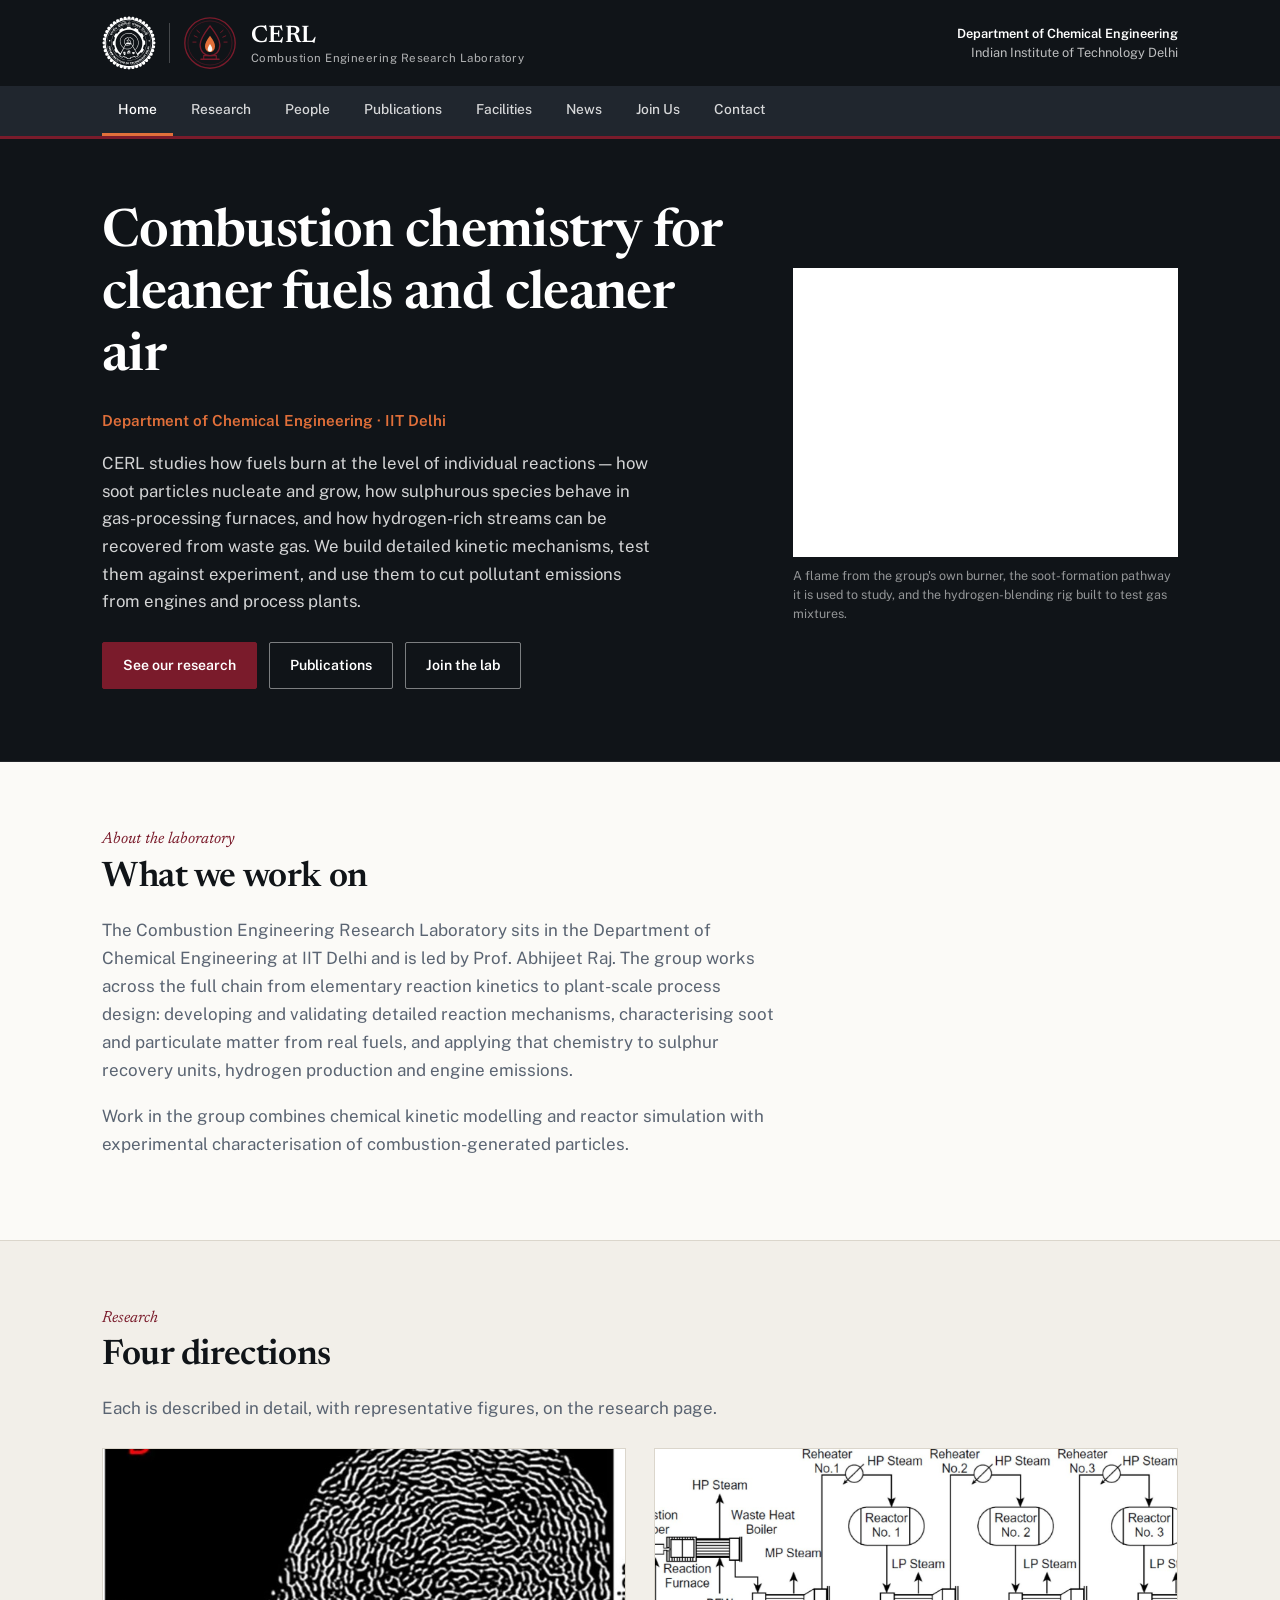
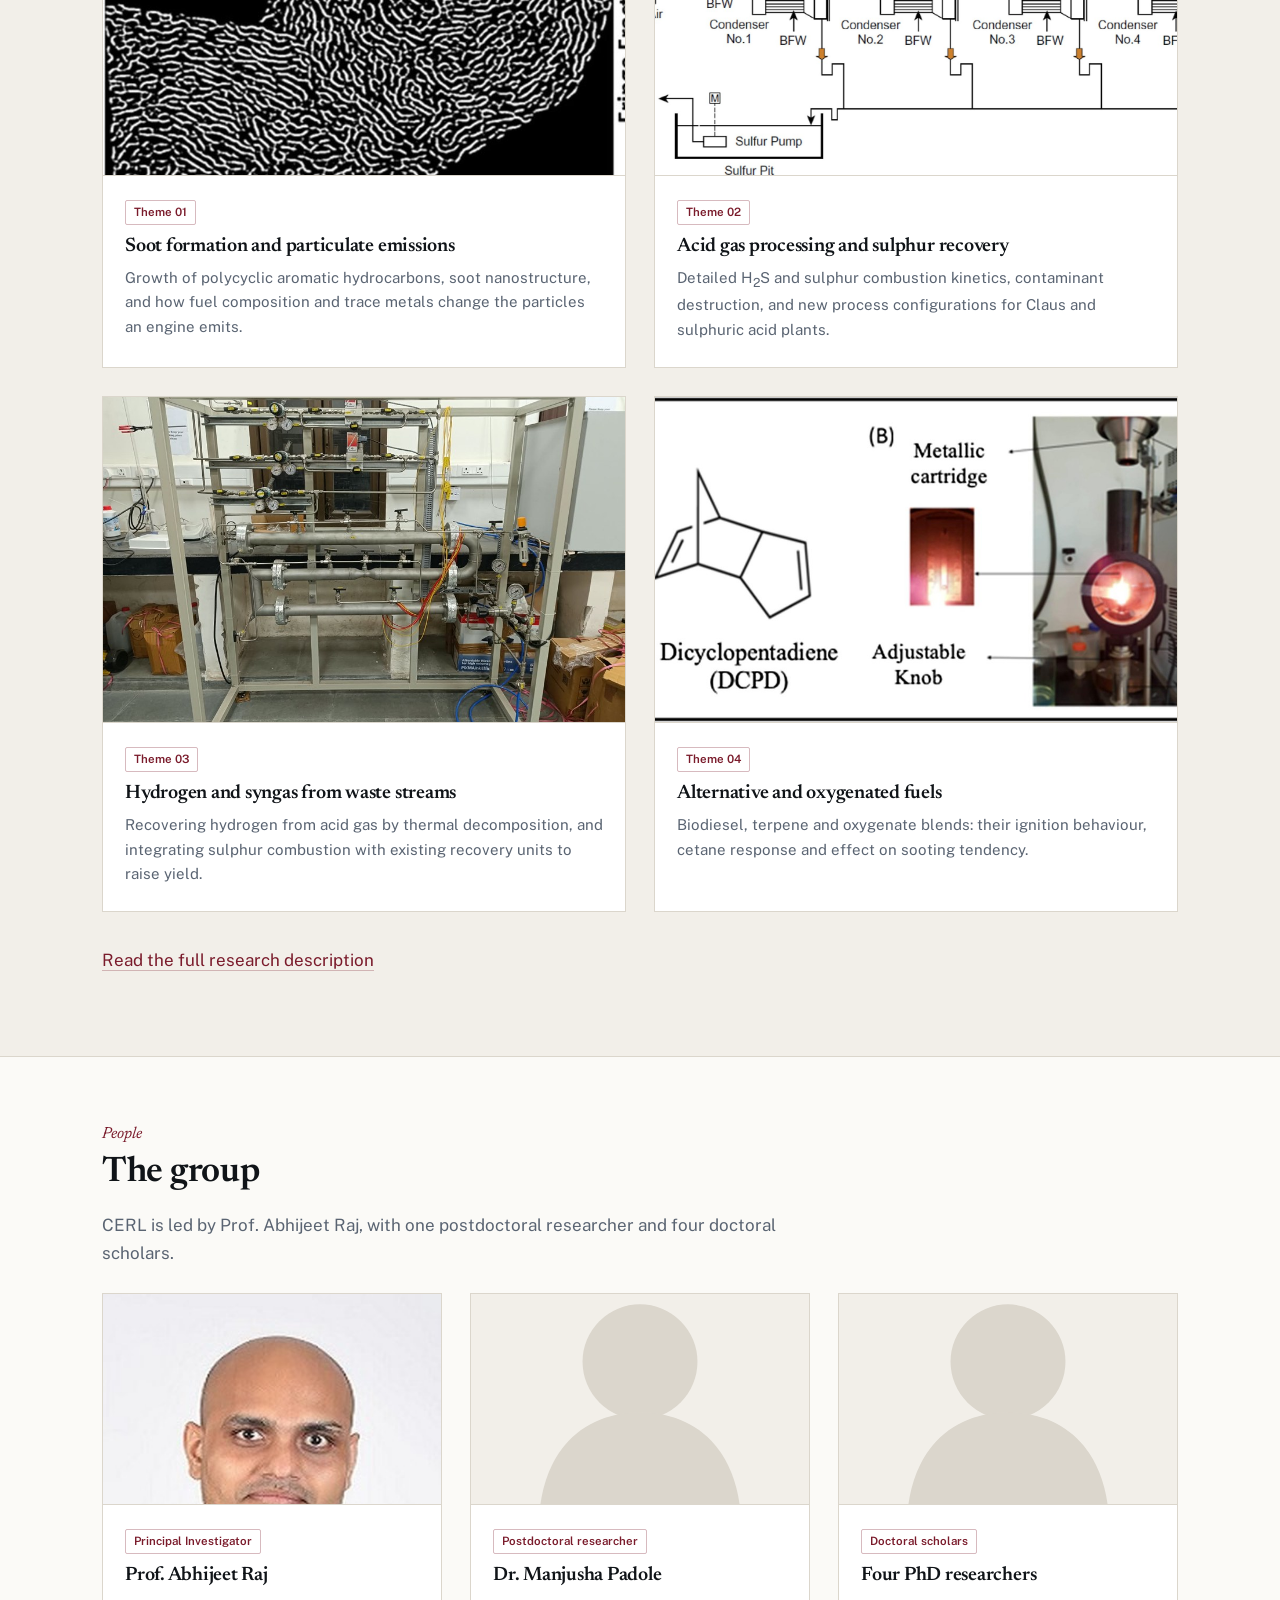
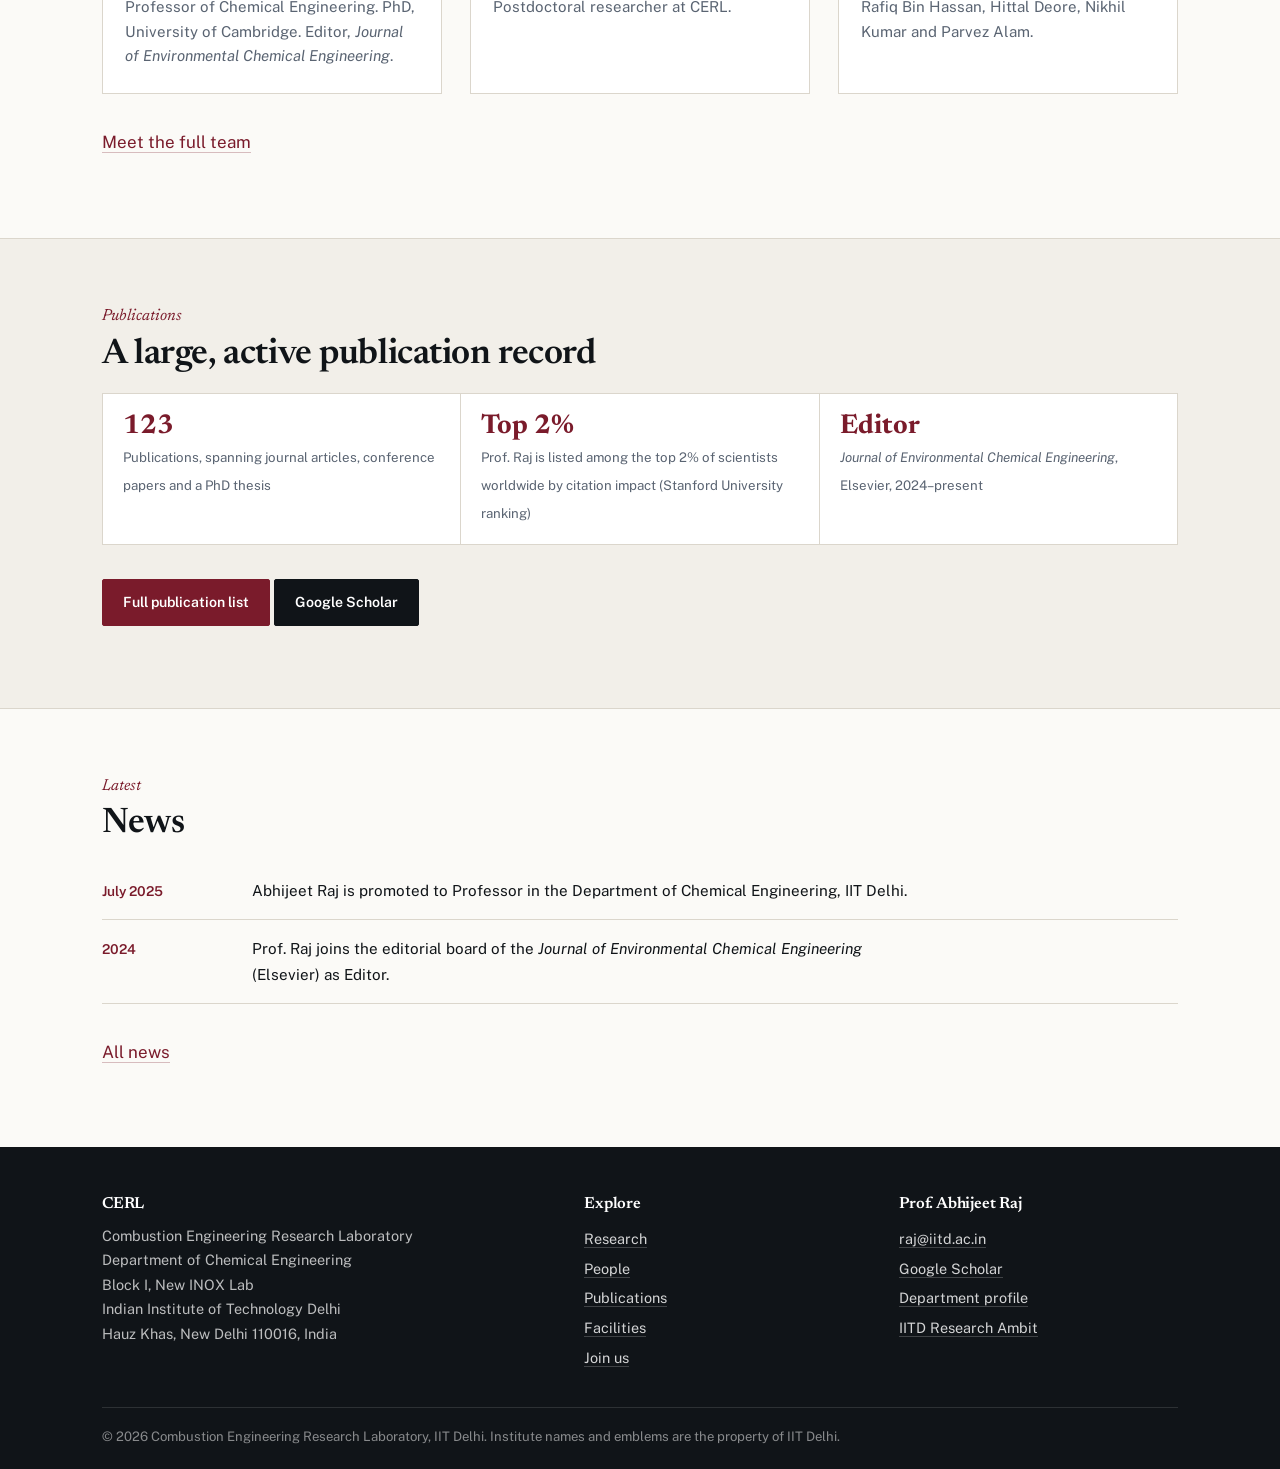
==== commit d285f4e1: "Add files via upload" ====
--- a/index.html
+++ b/index.html
@@ -63,13 +63,13 @@
           <a href="join.html" class="btn btn-outline">Join the lab</a>
         </div>
       </div>
-      <div><div class="hero-figure">
-  <img src="assets/img/research/soot-formation-pathway.jpg"
-       alt="Schematic of soot formation: fuel pyrolysis, formation of the first aromatic ring, PAH growth, particle inception, surface growth and agglomeration, and oxidation at the flame sheet.">
+      <div><div class="hero-figure hero-slideshow">
+  <img src="assets/img/facilities/diffusion-flame-setup.jpg" alt="A laminar diffusion flame burning on the group's wick-fed burner, used for soot generation and smoke-point measurement.">
+  <img src="assets/img/research/soot-formation-pathway.jpg" alt="Schematic of soot formation: fuel pyrolysis, formation of the first aromatic ring, PAH growth, particle inception, surface growth and agglomeration, and oxidation at the flame sheet.">
+  <img src="assets/img/facilities/h2-mixing-column.jpg" alt="Hydrogen blending and gas-mixing rig in the laboratory.">
 </div>
-<p class="figcap">From fuel to soot: pyrolysis, the first aromatic ring, PAH growth, particle
-inception, surface growth and agglomeration, and oxidation at the flame sheet. Figure from the
-group's work on soot and PAH chemistry.</p></div>
+<p class="figcap">A flame from the group's own burner, the soot-formation pathway it is used to
+study, and the hydrogen-blending rig built to test gas mixtures.</p></div>
     </div>
   </div>
 </section>
@@ -88,12 +88,7 @@
     </p>
     <p class="section-intro">
       Work in the group combines chemical kinetic modelling and reactor simulation with
-      experimental characterisation of combustion-generated particles, and is carried out in
-      collaboration with industry as well as academic partners in India and abroad.
-    </p>
-    <p class="placeholder-note">
-      <strong>To add:</strong> a paragraph on current funded projects and sponsors, and a short
-      statement of the laboratory's mission, once finalised.
+      experimental characterisation of combustion-generated particles.
     </p>
   </div>
 </section>
@@ -102,10 +97,10 @@
   <div class="container">
     <div class="section-kicker">Research</div>
     <h2 class="section-title">Four directions</h2>
-    <p class="section-intro">Each is described in detail, with representative publications, on the research page.</p>
+    <p class="section-intro">Each is described in detail, with representative figures, on the research page.</p>
     <div class="grid grid-2" style="margin-top:26px">
       <div class="card">
-        <div class="card-media">Figure: soot nanostructure / TEM image<br><code>assets/img/research/soot.jpg</code></div>
+        <div class="card-media"><img src="assets/img/research/soot-nanostructure-hrtem.jpg" alt="HRTEM fringe analysis of soot particles"></div>
         <div class="card-body">
           <span class="tag">Theme 01</span>
           <h3>Soot formation and particulate emissions</h3>
@@ -114,7 +109,7 @@
         </div>
       </div>
       <div class="card">
-        <div class="card-media">Figure: Claus sulphur recovery unit schematic<br><code>assets/img/research/sru.jpg</code></div>
+        <div class="card-media"><img src="assets/img/research/claus-sru-schematic.jpg" alt="Claus sulphur recovery unit schematic"></div>
         <div class="card-body">
           <span class="tag">Theme 02</span>
           <h3>Acid gas processing and sulphur recovery</h3>
@@ -123,7 +118,7 @@
         </div>
       </div>
       <div class="card">
-        <div class="card-media">Figure: hydrogen yield plot<br><code>assets/img/research/hydrogen.jpg</code></div>
+        <div class="card-media"><img src="assets/img/facilities/h2-mixing-column.jpg" alt="Hydrogen blending column"></div>
         <div class="card-body">
           <span class="tag">Theme 03</span>
           <h3>Hydrogen and syngas from waste streams</h3>
@@ -132,7 +127,7 @@
         </div>
       </div>
       <div class="card">
-        <div class="card-media">Figure: alternative fuel droplet / blend test<br><code>assets/img/research/fuels.jpg</code></div>
+        <div class="card-media"><img src="assets/img/research/fuel-additives-burner.jpg" alt="Fuel additive structures and burner setup"></div>
         <div class="card-body">
           <span class="tag">Theme 04</span>
           <h3>Alternative and oxygenated fuels</h3>
@@ -155,7 +150,7 @@
     </p>
     <div class="grid grid-3" style="margin-top:26px">
       <div class="card">
-        <div class="card-media">Photograph<br><code>assets/img/people/abhijeet-raj.jpg</code></div>
+        <div class="card-media"><img src="assets/img/people/abhijeet-raj.jpg" alt="Prof. Abhijeet Raj" style="object-position:top"></div>
         <div class="card-body">
           <span class="tag">Principal Investigator</span>
           <h3>Prof. Abhijeet Raj</h3>
@@ -164,7 +159,7 @@
         </div>
       </div>
       <div class="card">
-        <div class="card-media">Photograph<br><code>assets/img/people/manjusha-padole.jpg</code></div>
+        <div class="card-media"><img src="assets/img/people/avatar-placeholder.svg" alt=""></div>
         <div class="card-body">
           <span class="tag">Postdoctoral researcher</span>
           <h3>Dr. Manjusha Padole</h3>
@@ -172,7 +167,7 @@
         </div>
       </div>
       <div class="card">
-        <div class="card-media">Group photograph<br><code>assets/img/people/group.jpg</code></div>
+        <div class="card-media"><img src="assets/img/people/avatar-placeholder.svg" alt=""></div>
         <div class="card-body">
           <span class="tag">Doctoral scholars</span>
           <h3>Four PhD researchers</h3>
@@ -187,19 +182,15 @@
 <section class="section section-alt">
   <div class="container">
     <div class="section-kicker">Publications</div>
-    <h2 class="section-title">Recent work</h2>
+    <h2 class="section-title">A large, active publication record</h2>
     <div class="pub-stats">
-      <div class="pub-stat"><b>28.9</b><span>Impact factor of <em>Prog. Energy Combust. Sci.</em>, where the group's invited review on sulphur combustion kinetics appeared</span></div>
+      <div class="pub-stat"><b>123</b><span>Publications, spanning journal articles, conference papers and a PhD thesis</span></div>
       <div class="pub-stat"><b>Top 2%</b><span>Prof. Raj is listed among the top 2% of scientists worldwide by citation impact (Stanford University ranking)</span></div>
       <div class="pub-stat"><b>Editor</b><span><em>Journal of Environmental Chemical Engineering</em>, Elsevier, 2024&ndash;present</span></div>
     </div>
-    <p class="section-intro">
-      A selected list is maintained on the publications page; the complete and current record
-      is on Google Scholar.
-    </p>
     <p class="mt-lg">
-      <a href="publications.html" class="btn btn-primary">Selected publications</a>
-      <a href="https://scholar.google.com/citations?hl=en&user=QyO7aqgAAAAJ&view_op=list_works&sortby=pubdate" target="_blank" rel="noopener" class="btn btn-scholar">Full list on Google Scholar</a>
+      <a href="publications.html" class="btn btn-primary">Full publication list</a>
+      <a href="https://scholar.google.com/citations?hl=en&user=QyO7aqgAAAAJ&view_op=list_works&sortby=pubdate" target="_blank" rel="noopener" class="btn btn-scholar">Google Scholar</a>
     </p>
   </div>
 </section>
@@ -220,11 +211,6 @@
         Engineering</em> (Elsevier) as Editor.</p>
       </li>
     </ul>
-    <p class="placeholder-note" style="margin-top:18px">
-      <strong>To add:</strong> new items as they happen &mdash; paper acceptances, conference talks,
-      student defences, awards, new members. Copy an <code>&lt;li&gt;</code> block in
-      <code>news.html</code>.
-    </p>
     <p class="mt-lg"><a href="news.html">All news</a></p>
   </div>
 </section>
--- a/assets/css/style.css
+++ b/assets/css/style.css
@@ -340,3 +340,31 @@
 .facility-item--nophoto{grid-template-columns:1fr}
 .people-grid .person-card .person-body{padding:16px 18px 20px}
 .pi-card .pi-photo{max-width:250px}
+
+/* ---------- Hero slideshow (three photos, CSS-only crossfade) ---------- */
+.hero-slideshow{position:relative;aspect-ratio:4/3;overflow:hidden}
+.hero-slideshow img{
+  position:absolute;inset:0;width:100%;height:100%;object-fit:cover;
+  opacity:0;animation:heroFade 15s infinite;
+}
+.hero-slideshow img:nth-child(1){animation-delay:0s}
+.hero-slideshow img:nth-child(2){animation-delay:5s}
+.hero-slideshow img:nth-child(3){animation-delay:10s}
+@keyframes heroFade{
+  0%{opacity:0} 4%{opacity:1} 30%{opacity:1} 36%{opacity:0} 100%{opacity:0}
+}
+@media (prefers-reduced-motion:reduce){
+  .hero-slideshow img{animation:none;opacity:0}
+  .hero-slideshow img:first-child{opacity:1}
+}
+
+/* Card media now hosts real photos */
+.card-media{padding:0;overflow:hidden}
+.card-media img{width:100%;height:100%;object-fit:cover}
+
+/* Person photo now hosts the SVG avatar or a real photo, cover-fit */
+.person-photo img{width:100%;height:100%;object-fit:cover}
+.person-photo{background:#F2EFE9}
+
+/* Facility items always have an image now */
+.facility-item .card-media img{object-fit:cover}
